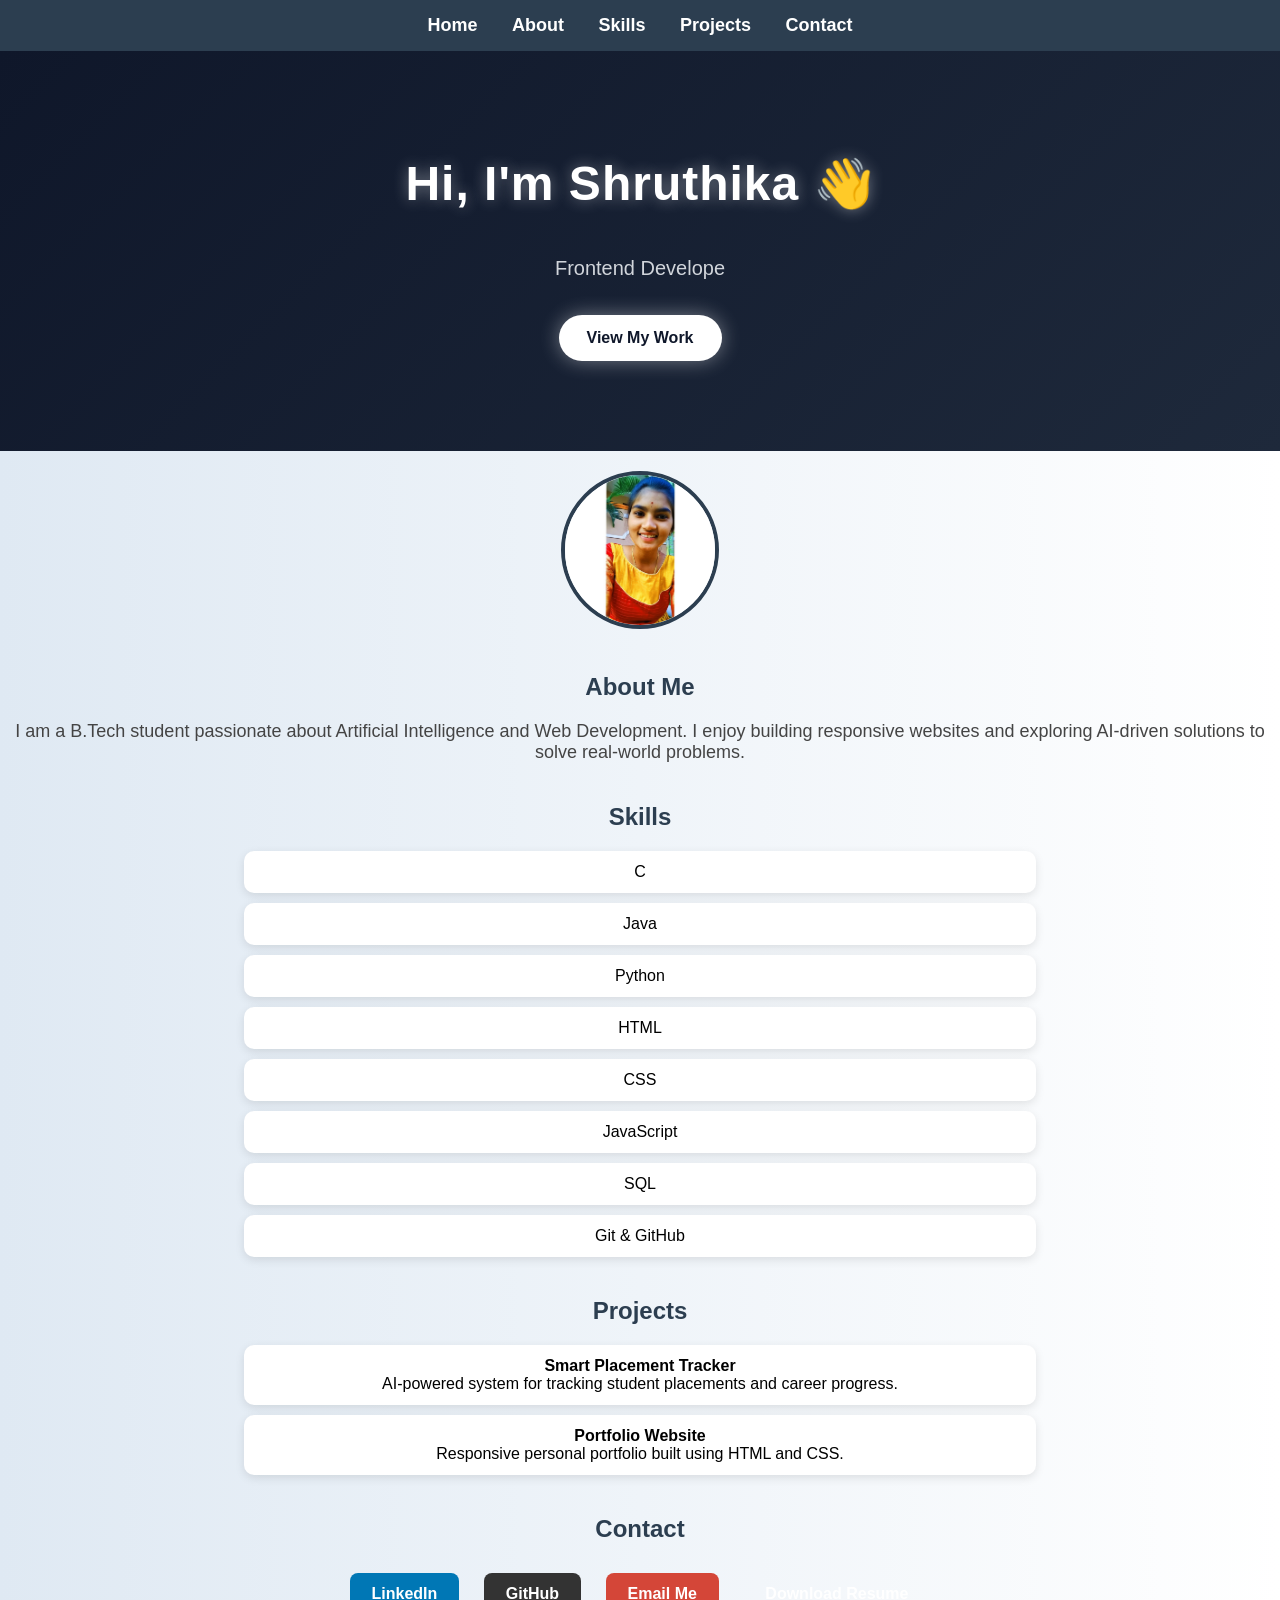
==== portfolio/index.html @ f8464550 "Add files via upload" ====
<!DOCTYPE html>
<html>
<head>
    <title>Shruthi Raj Portfolio</title>
    <link rel="stylesheet" href="style.css">
</head>
<body>

<nav class="navbar">
    <a href="#home">Home</a>
    <a href="#about">About</a>
    <a href="#skills">Skills</a>
    <a href="#projects">Projects</a>
    <a href="#contact">Contact</a>
</nav>

<section class="hero">
    <h1>Hi, I'm Shruthika 👋</h1>
    <p id="typing"></p>
    <a href="#projects" class="btn">View My Work</a>
</section>

<img src="profile.jpg" class="profile-pic" alt="Profile Photo">

<h2 id="about">About Me</h2>
<p>I am a B.Tech student passionate about Artificial Intelligence and Web Development.
I enjoy building responsive websites and exploring AI-driven solutions to solve real-world problems.
</p>

<h2 id="skills">Skills</h2>
<ul>
    <li>C</li>
    <li>Java</li>
    <li>Python</li>
    <li>HTML</li>
    <li>CSS</li>
 <li>JavaScript</li>
    <li>SQL</li>
    <li>Git & GitHub</li>
</ul>

<h2 id="projects">Projects</h2>
<ul>
    <li>
    <strong>Smart Placement Tracker</strong><br>
    AI-powered system for tracking student placements and career progress.
</li>

<li>
    <strong>Portfolio Website</strong><br>
    Responsive personal portfolio built using HTML and CSS.
</li>
</ul>
<h2 id="contact">Contact</h2>

<a href="https://www.linkedin.com/in/shruthika-mamilla-b07712413" target="_blank" class="btn">LinkedIn</a>

<a href="https://github.com/shruthiraj0615" target="_blank" class="btn">GitHub</a>

<a href="mailto:yourmail@gmail.com" class="btn">Email Me</a>

<a href="resume.pdf" download class="btn">Download Resume</a>
<script>
const text = "Frontend Developer | AI Enthusiast | B.Tech Student";
let i = 0;

function typeWriter() {
    if (i < text.length) {
        document.getElementById("typing").innerHTML += text.charAt(i);
        i++;
        setTimeout(typeWriter, 80);
    }
}

typeWriter();
</script>
</body>
</html>
---- portfolio/style.css ----
html {
    scroll-behavior: smooth;
}
@keyframes fadeIn {
    from {
        opacity: 0;
        transform: translateY(20px);
    }
    to {
        opacity: 1;
        transform: translateY(0);
    }
}
h1, h2, p, ul, .btn {
    animation: fadeIn 1s ease-in;
}
body {
    font-family: 'Segoe UI', sans-serif;
    margin: 0;
    padding: 0;
    background: linear-gradient(to right, #dfe9f3, #ffffff);
    text-align: center;
}

h1 {
    background: #2c3e50;
    color: white;
    padding: 25px;
    margin: 0;
    font-size: 32px;
    letter-spacing: 1px;
}

h2 {
    color: #2c3e50;
    margin-top: 40px;
    font-size: 24px;
}

p {
    color: #444;
    font-size: 18px;
}

ul {
    list-style: none;
    padding: 0;
}

ul li {
    background: white;
    margin: 10px auto;
    padding: 12px;
    width: 60%;
    border-radius: 10px;
    box-shadow: 0 3px 10px rgba(0,0,0,0.1);
    transition: 0.3s;
}

ul li:hover {
    transform: scale(1.07);
    box-shadow: 0 8px 20px rgba(0,0,0,0.2);
}

.profile-pic {
    width: 150px;
    height: 150px;
    border-radius: 50%;
    object-fit: cover;
    margin-top: 20px;
    border: 4px solid #2c3e50;
}
.btn {
    display: inline-block;
    margin: 10px;
    padding: 12px 22px;
    color: white;
    text-decoration: none;
    border-radius: 8px;
    transition: 0.3s;
    font-weight: bold;
}

.btn[href*="linkedin"] {
    background-color: #0077b5;
}

.btn[href*="github"] {
    background-color: #333;
}

.btn[href^="mailto"] {
    background-color: #d44638;
}

.btn:hover {
    transform: scale(1.1);
    opacity: 0.9;
}
.navbar {
    background-color: #2c3e50;
    padding: 15px;
    position: sticky;
    top: 0;
    z-index: 1000;
}

.navbar a {
    color: white;
    text-decoration: none;
    margin: 0 15px;
    font-size: 18px;
    font-weight: bold;
}

.navbar a:hover {
    color: #4CAF50;
}
@media (max-width: 768px) {

    h1 {
        font-size: 24px;
        padding: 15px;
    }

    h2 {
        font-size: 20px;
    }

    ul li {
        width: 90%;
    }

    .navbar {
        display: flex;
        flex-wrap: wrap;
        justify-content: center;
    }

    .navbar a {
        margin: 8px;
        font-size: 16px;
    }

    .profile-pic {
        width: 120px;
        height: 120px;
    }

    .btn {
        display: block;
        width: 80%;
        margin: 10px auto;
    }
}
.hero {
    padding: 80px 20px;
    background: linear-gradient(135deg, #0f172a, #1e293b);
    color: white;
    text-align: center;
    animation: fadeIn 1.5s ease-in;
}

.hero h1 {
    font-size: 48px;
    margin-bottom: 15px;
    background: none;
    color: white;
    text-shadow: 0 0 15px rgba(255,255,255,0.4);
}

.hero p {
    font-size: 20px;
    color: #d1d5db;
    margin-bottom: 25px;
}

.hero .btn {
    background: white;
    color: #0f172a;
    padding: 14px 28px;
    border-radius: 30px;
    font-weight: bold;
    box-shadow: 0 0 20px rgba(255,255,255,0.4);
}

.hero .btn:hover {
    transform: scale(1.08);
}
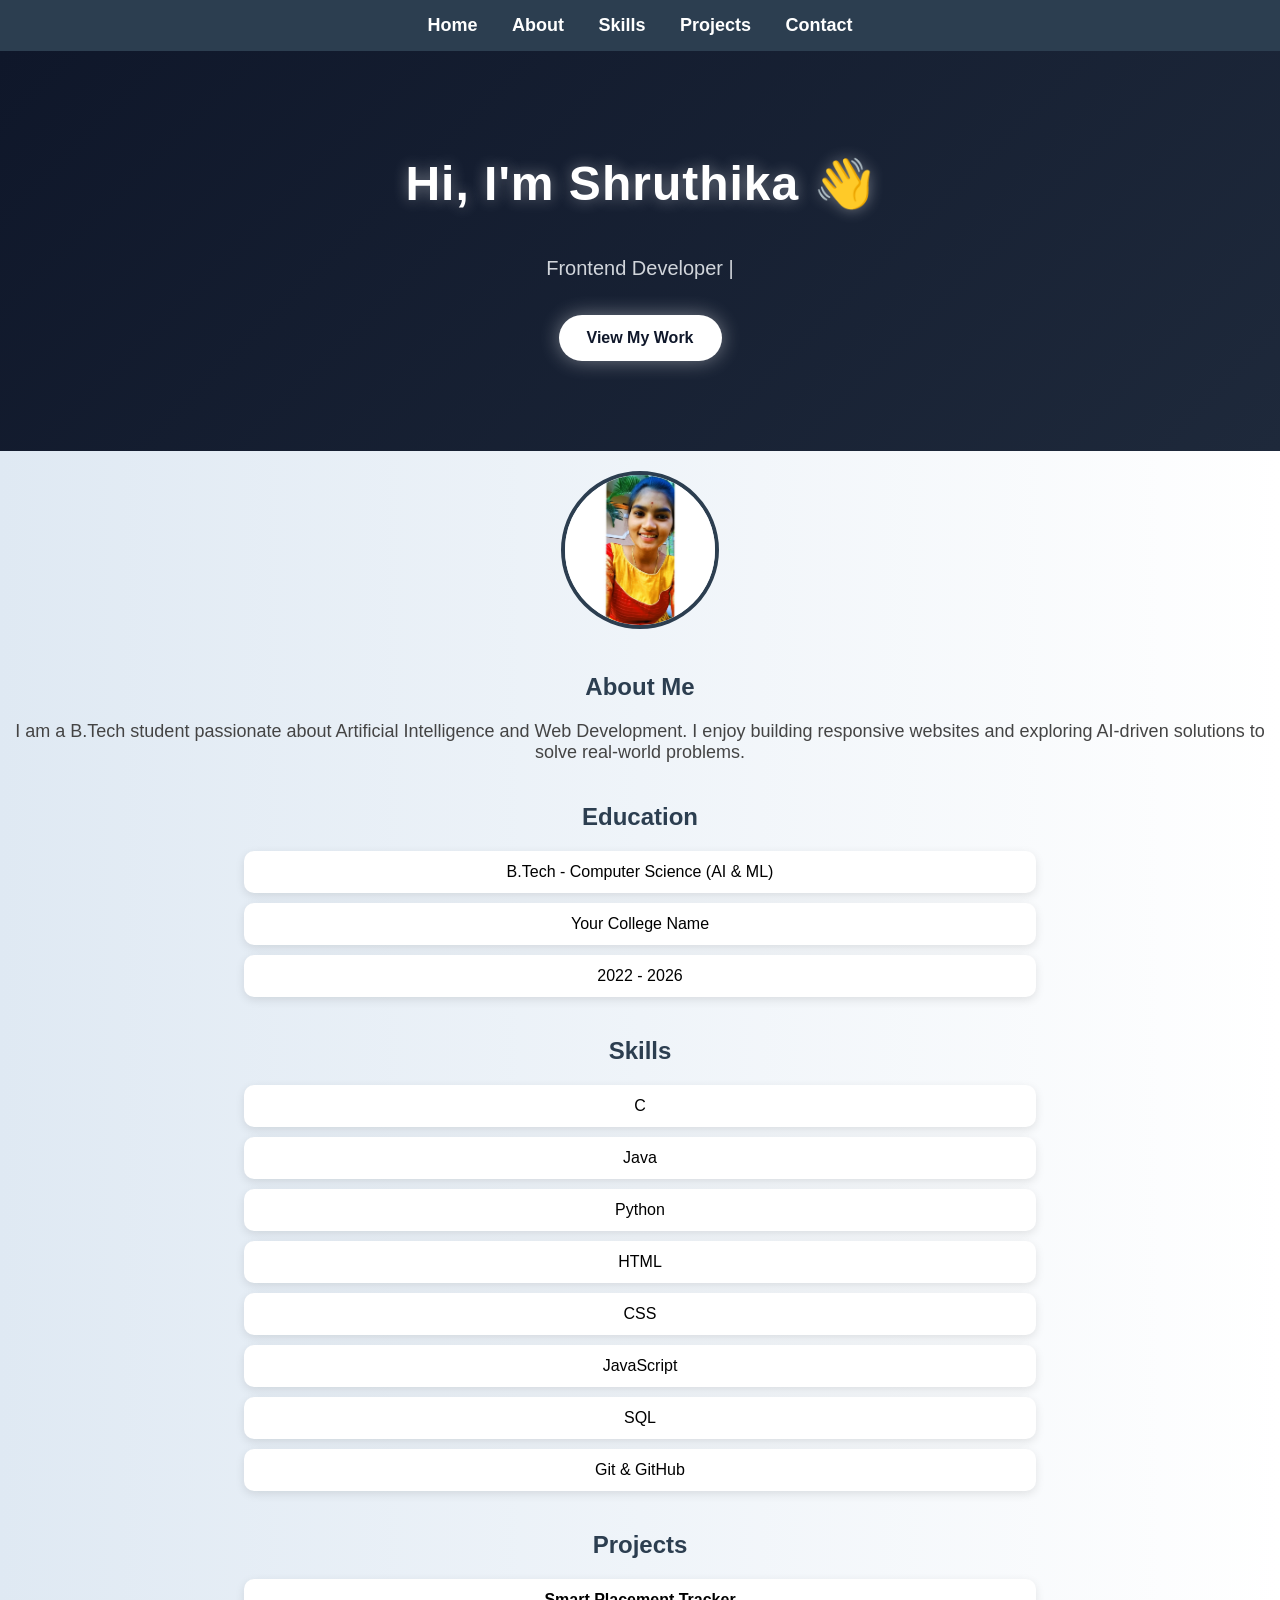
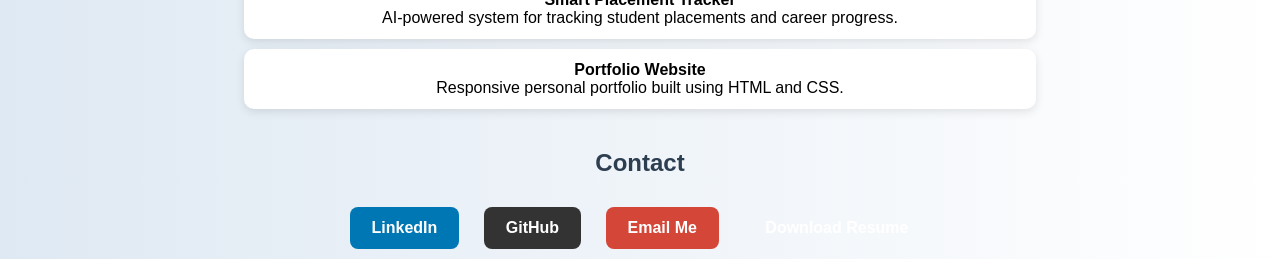
==== commit d5f91dc4: "index.html" ====
--- a/portfolio/index.html
+++ b/portfolio/index.html
@@ -26,7 +26,12 @@
 <p>I am a B.Tech student passionate about Artificial Intelligence and Web Development.
 I enjoy building responsive websites and exploring AI-driven solutions to solve real-world problems.
 </p>
-
+<h2 id="education">Education</h2>
+<ul>
+    <li>B.Tech - Computer Science (AI & ML)</li>
+    <li>Your College Name</li>
+    <li>2022 - 2026</li>
+</ul>
 <h2 id="skills">Skills</h2>
 <ul>
     <li>C</li>
@@ -75,4 +80,4 @@
 typeWriter();
 </script>
 </body>
-</html>+</html>
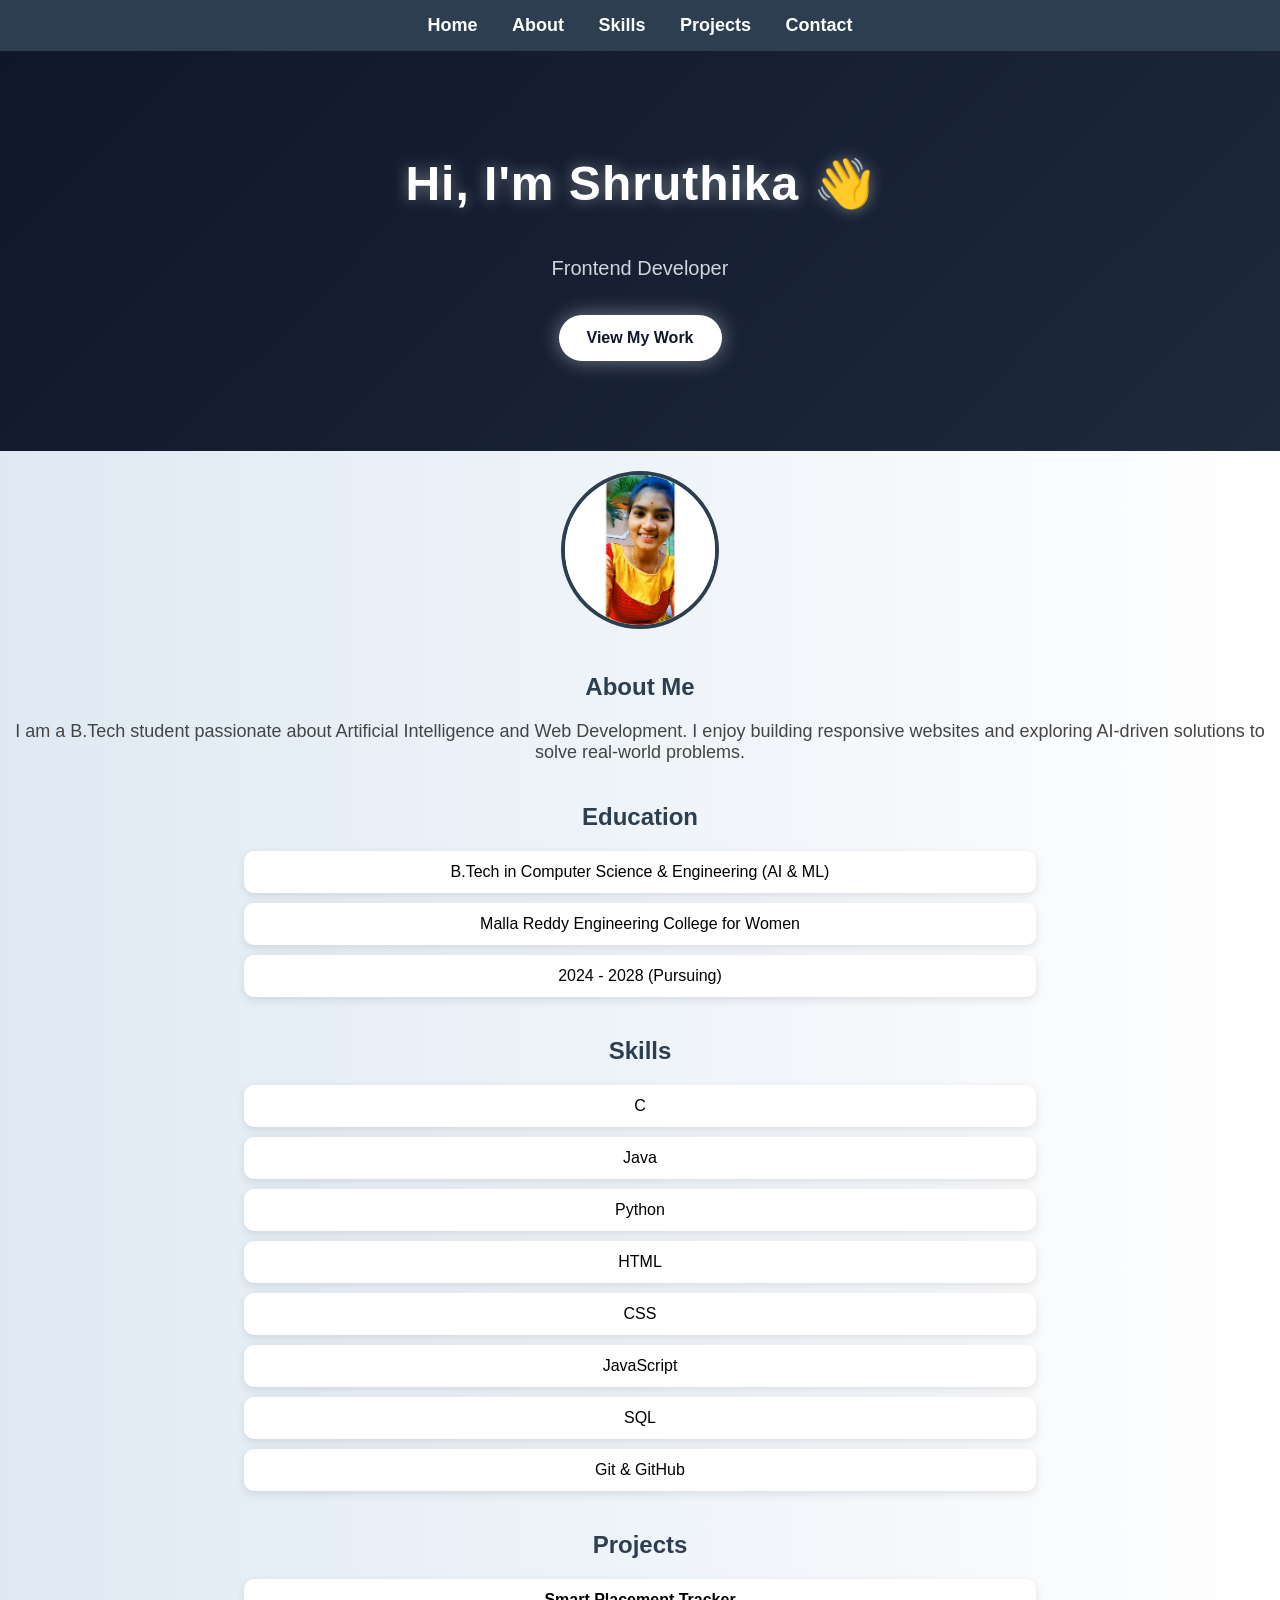
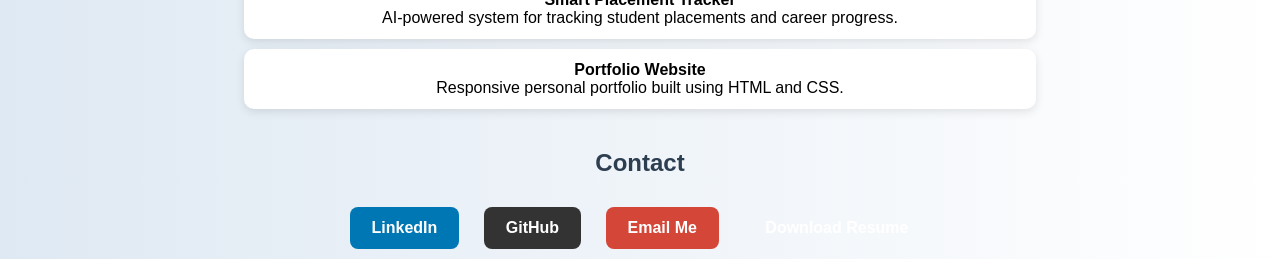
==== commit d476c2ed: "Update index.html" ====
--- a/portfolio/index.html
+++ b/portfolio/index.html
@@ -26,12 +26,14 @@
 <p>I am a B.Tech student passionate about Artificial Intelligence and Web Development.
 I enjoy building responsive websites and exploring AI-driven solutions to solve real-world problems.
 </p>
-<h2 id="education">Education</h2>
-<ul>
-    <li>B.Tech - Computer Science (AI & ML)</li>
-    <li>Your College Name</li>
-    <li>2022 - 2026</li>
-</ul>
+<section id="education">
+    <h2>Education</h2>
+    <ul>
+        <li>B.Tech in Computer Science & Engineering (AI & ML)</li>
+        <li>Malla Reddy Engineering College for Women</li>
+        <li>2024 - 2028 (Pursuing)</li>
+    </ul>
+</section>
 <h2 id="skills">Skills</h2>
 <ul>
     <li>C</li>
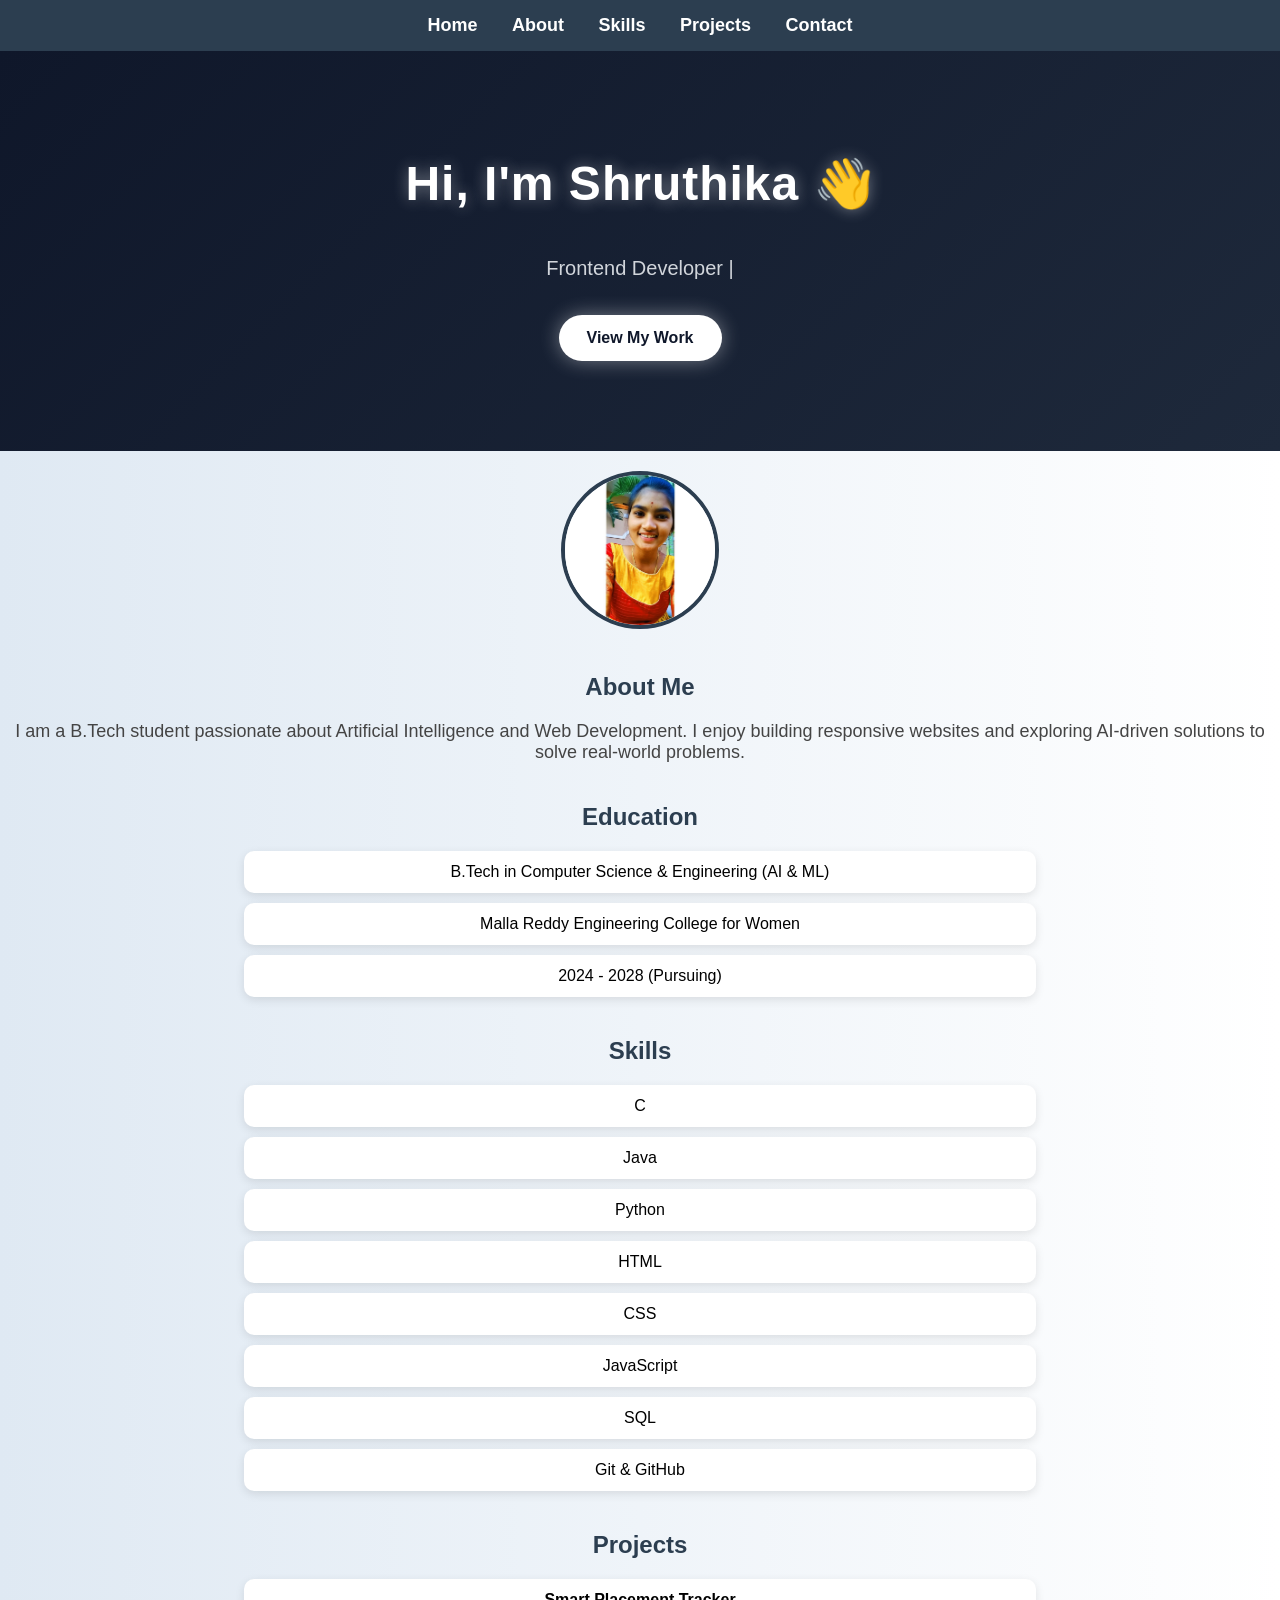
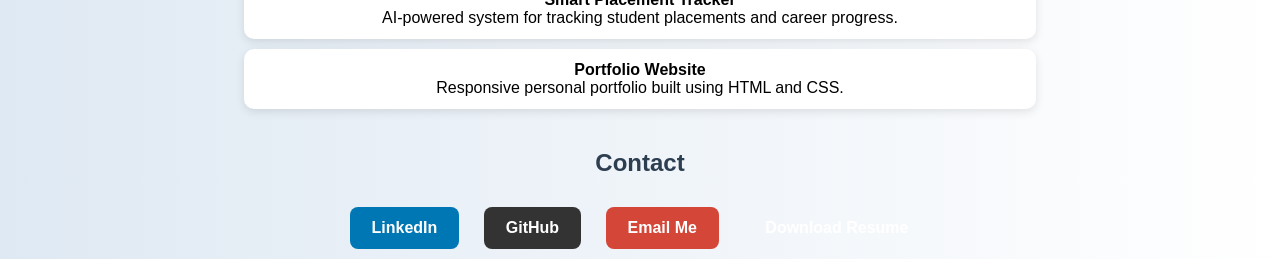
==== commit 91a7f838: "Update index.html" ====
--- a/portfolio/index.html
+++ b/portfolio/index.html
@@ -33,19 +33,19 @@
         <li>Malla Reddy Engineering College for Women</li>
         <li>2024 - 2028 (Pursuing)</li>
     </ul>
+<section id="skills">
+    <h2>Skills</h2>
+    <ul>
+        <li>C</li>
+        <li>Java</li>
+        <li>Python</li>
+        <li>HTML</li>
+        <li>CSS</li>
+        <li>JavaScript</li>
+        <li>SQL</li>
+        <li>Git & GitHub</li>
+</ul>
 </section>
-<h2 id="skills">Skills</h2>
-<ul>
-    <li>C</li>
-    <li>Java</li>
-    <li>Python</li>
-    <li>HTML</li>
-    <li>CSS</li>
- <li>JavaScript</li>
-    <li>SQL</li>
-    <li>Git & GitHub</li>
-</ul>
-
 <h2 id="projects">Projects</h2>
 <ul>
     <li>
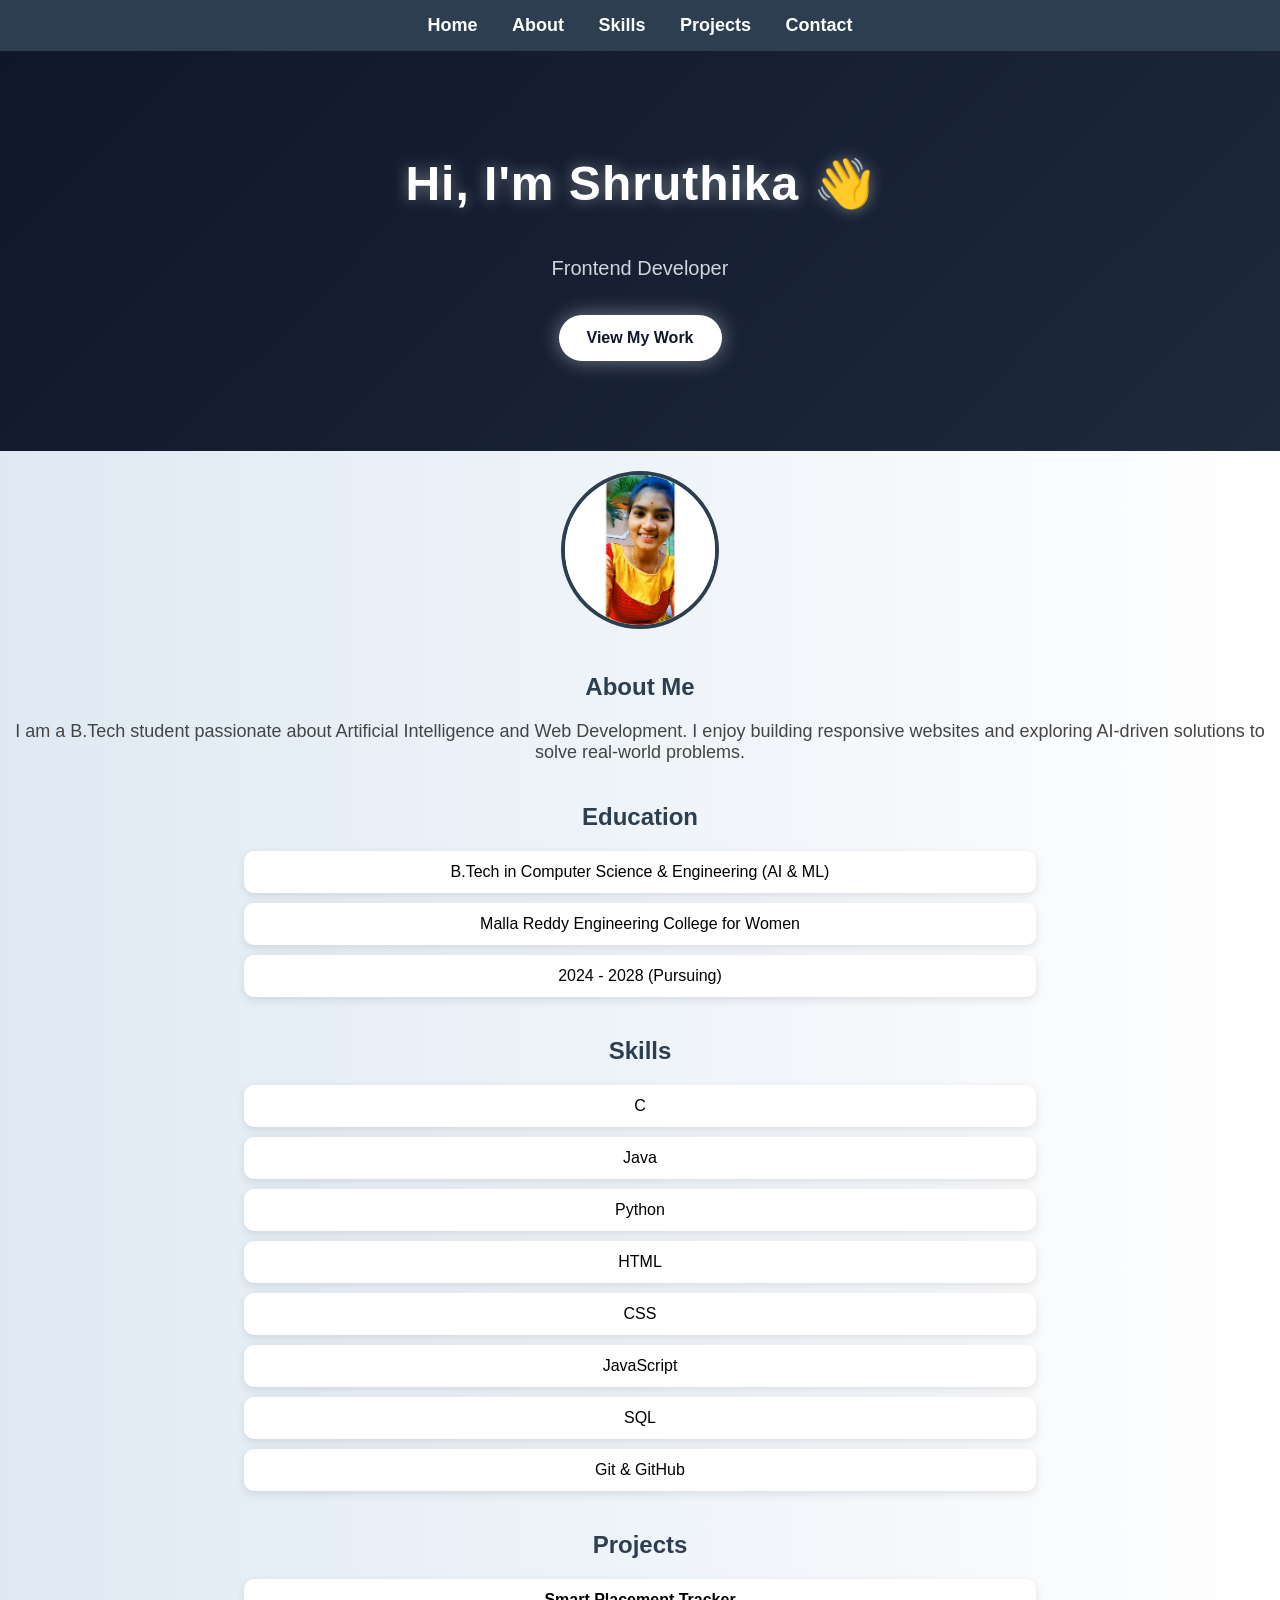
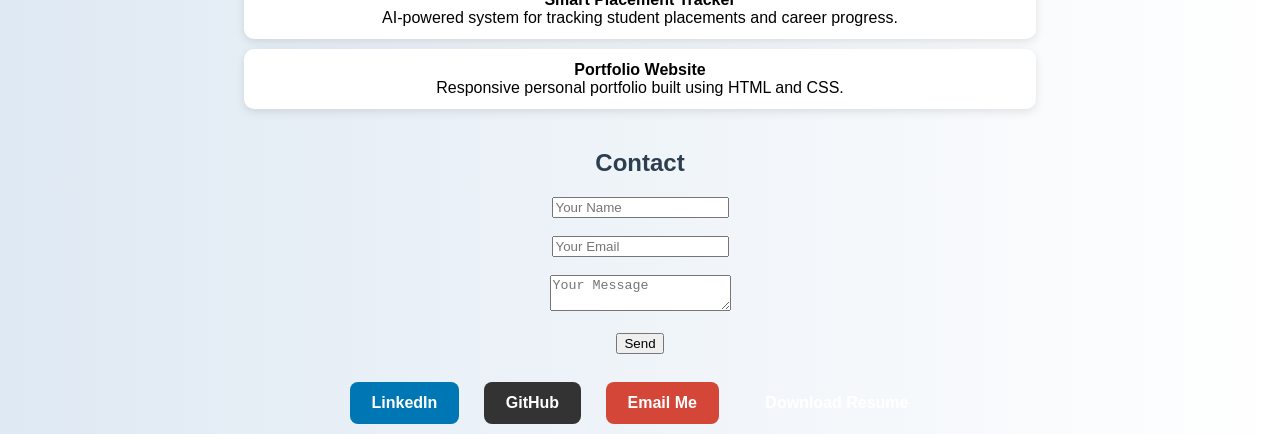
==== commit 2eaf0a7e: "Update index.html" ====
--- a/portfolio/index.html
+++ b/portfolio/index.html
@@ -59,6 +59,17 @@
 </li>
 </ul>
 <h2 id="contact">Contact</h2>
+    <form>
+    <input type="text" placeholder="Your Name"><br><br>
+
+    <input type="email" placeholder="Your Email"><br><br>
+
+    <textarea placeholder="Your Message"></textarea><br><br>
+
+    <button type="submit">Send</button>
+</form>
+
+<br>
 
 <a href="https://www.linkedin.com/in/shruthika-mamilla-b07712413" target="_blank" class="btn">LinkedIn</a>
 
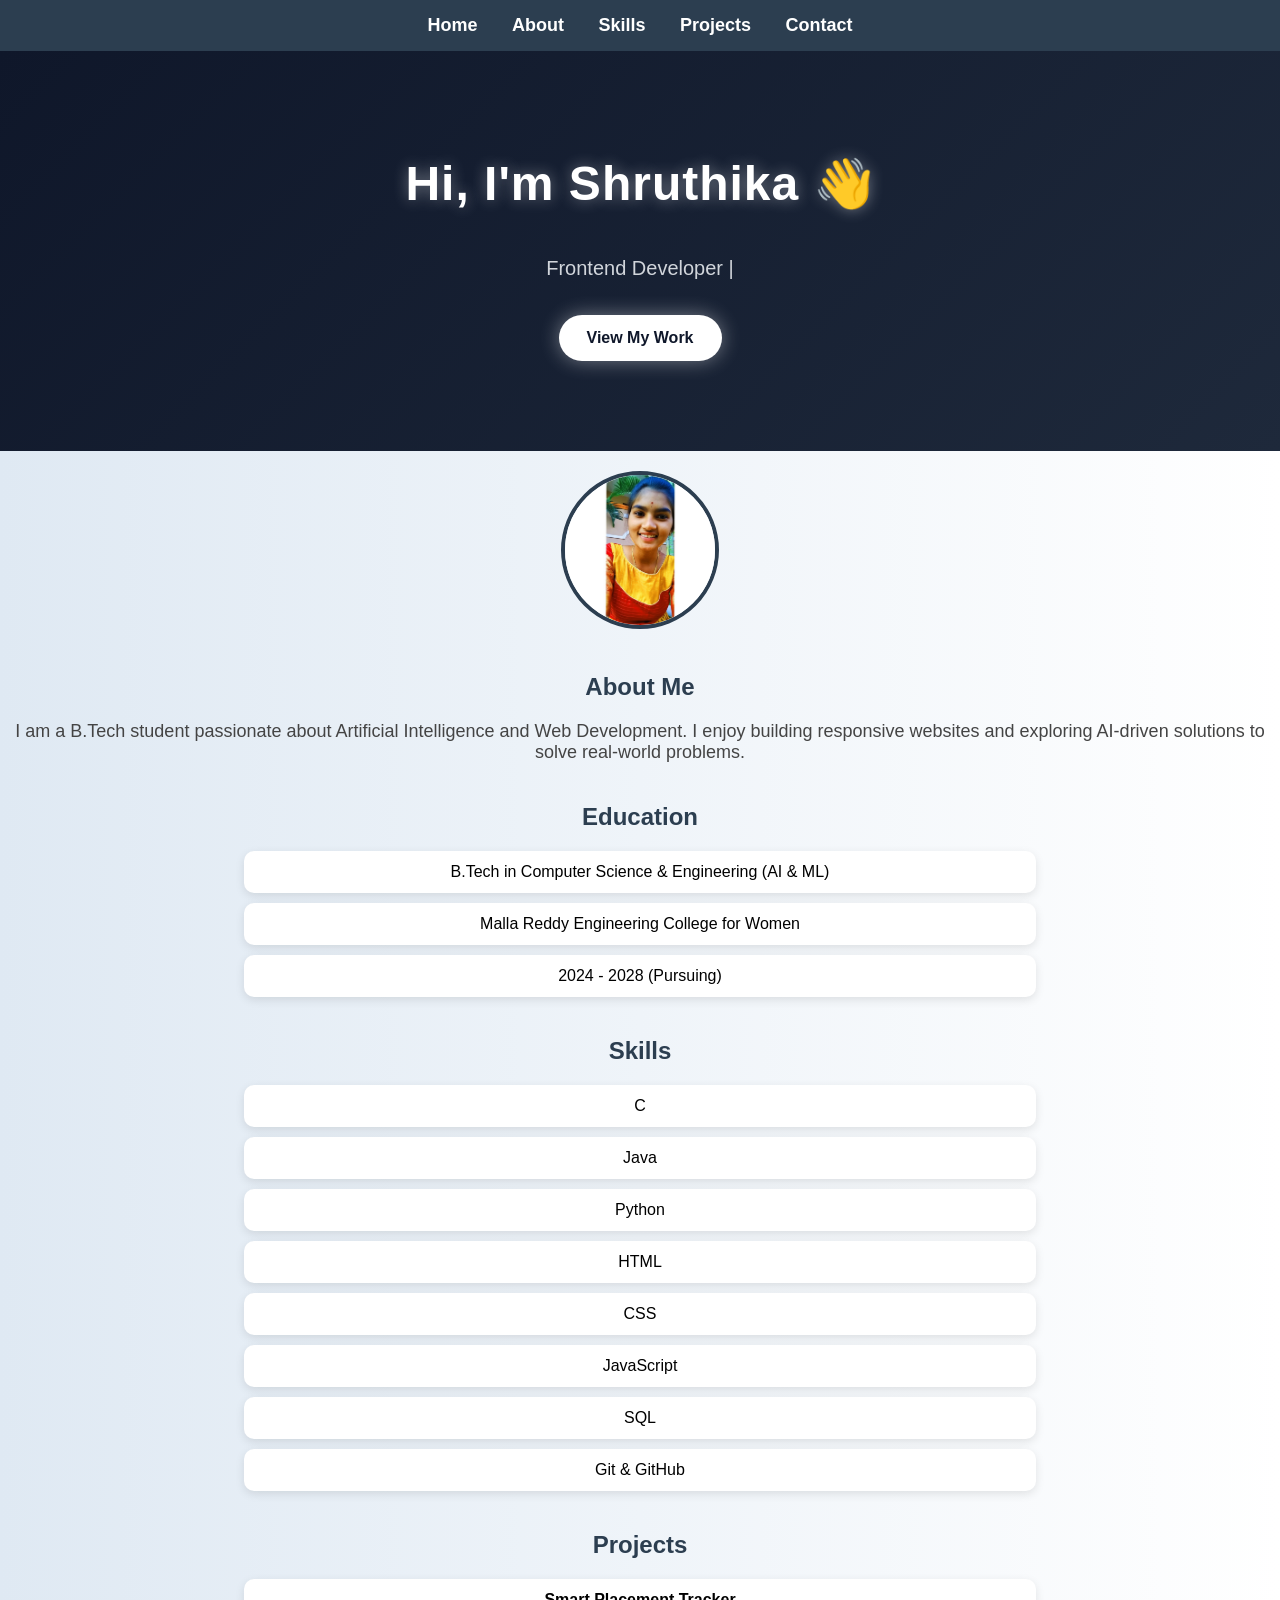
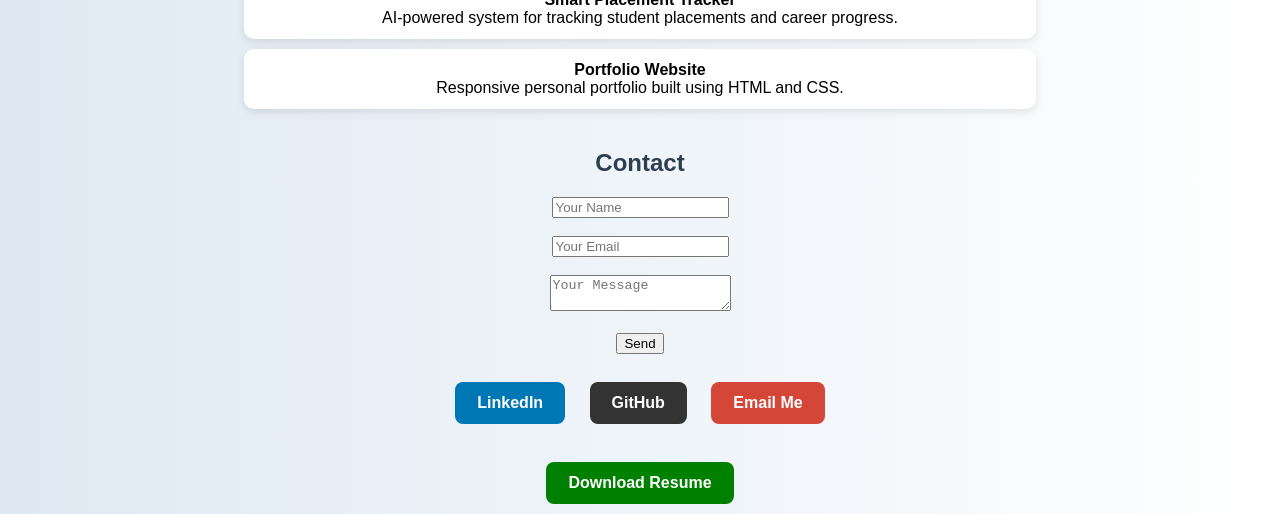
==== commit e446b503: "Update index.html" ====
--- a/portfolio/index.html
+++ b/portfolio/index.html
@@ -77,7 +77,12 @@
 
 <a href="mailto:yourmail@gmail.com" class="btn">Email Me</a>
 
-<a href="resume.pdf" download class="btn">Download Resume</a>
+<br><br>
+
+<a href="#" class="btn" style="background:green !important; color:white !important;">
+    Download Resume
+</a>
+
 <script>
 const text = "Frontend Developer | AI Enthusiast | B.Tech Student";
 let i = 0;
--- a/portfolio/style.css
+++ b/portfolio/style.css
@@ -186,4 +186,26 @@
 
 .hero .btn:hover {
     transform: scale(1.08);
-}+}
+.resume-btn {
+    background: #16a34a !important;
+    color: white !important;
+    border: 2px solid #16a34a !important;
+}
+}
+.hero .btn.resume-btn {
+    background-color: #16a34a !important;
+    color: white !important;
+}
+a.btn.resume-btn {
+    background: #16a34a !important;
+    color: white !important;
+    border: 2px solid #16a34a !important;
+}
+.resume-btn {
+    display: inline-block !important;
+    background: #16a34a !important;
+    color: white !important;
+    padding: 12px 22px !important;
+    border-radius: 8px !important;
+}
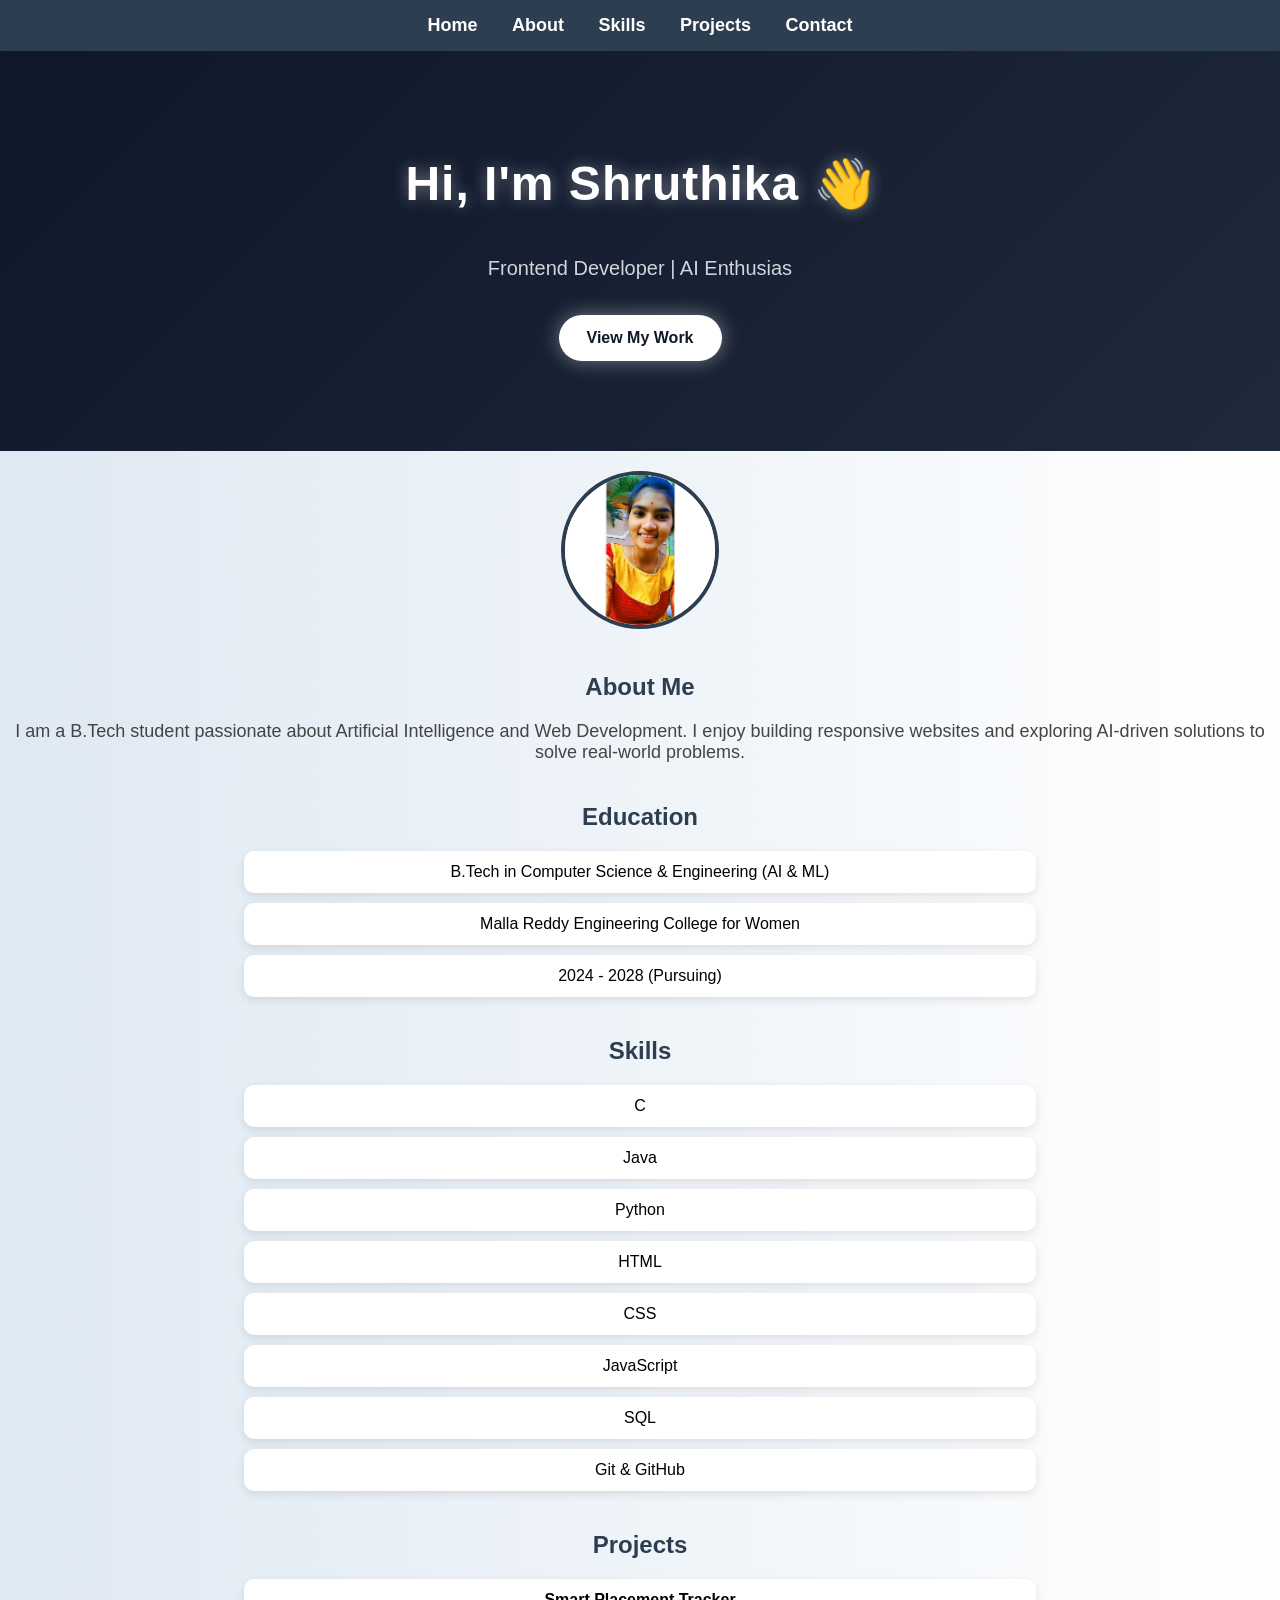
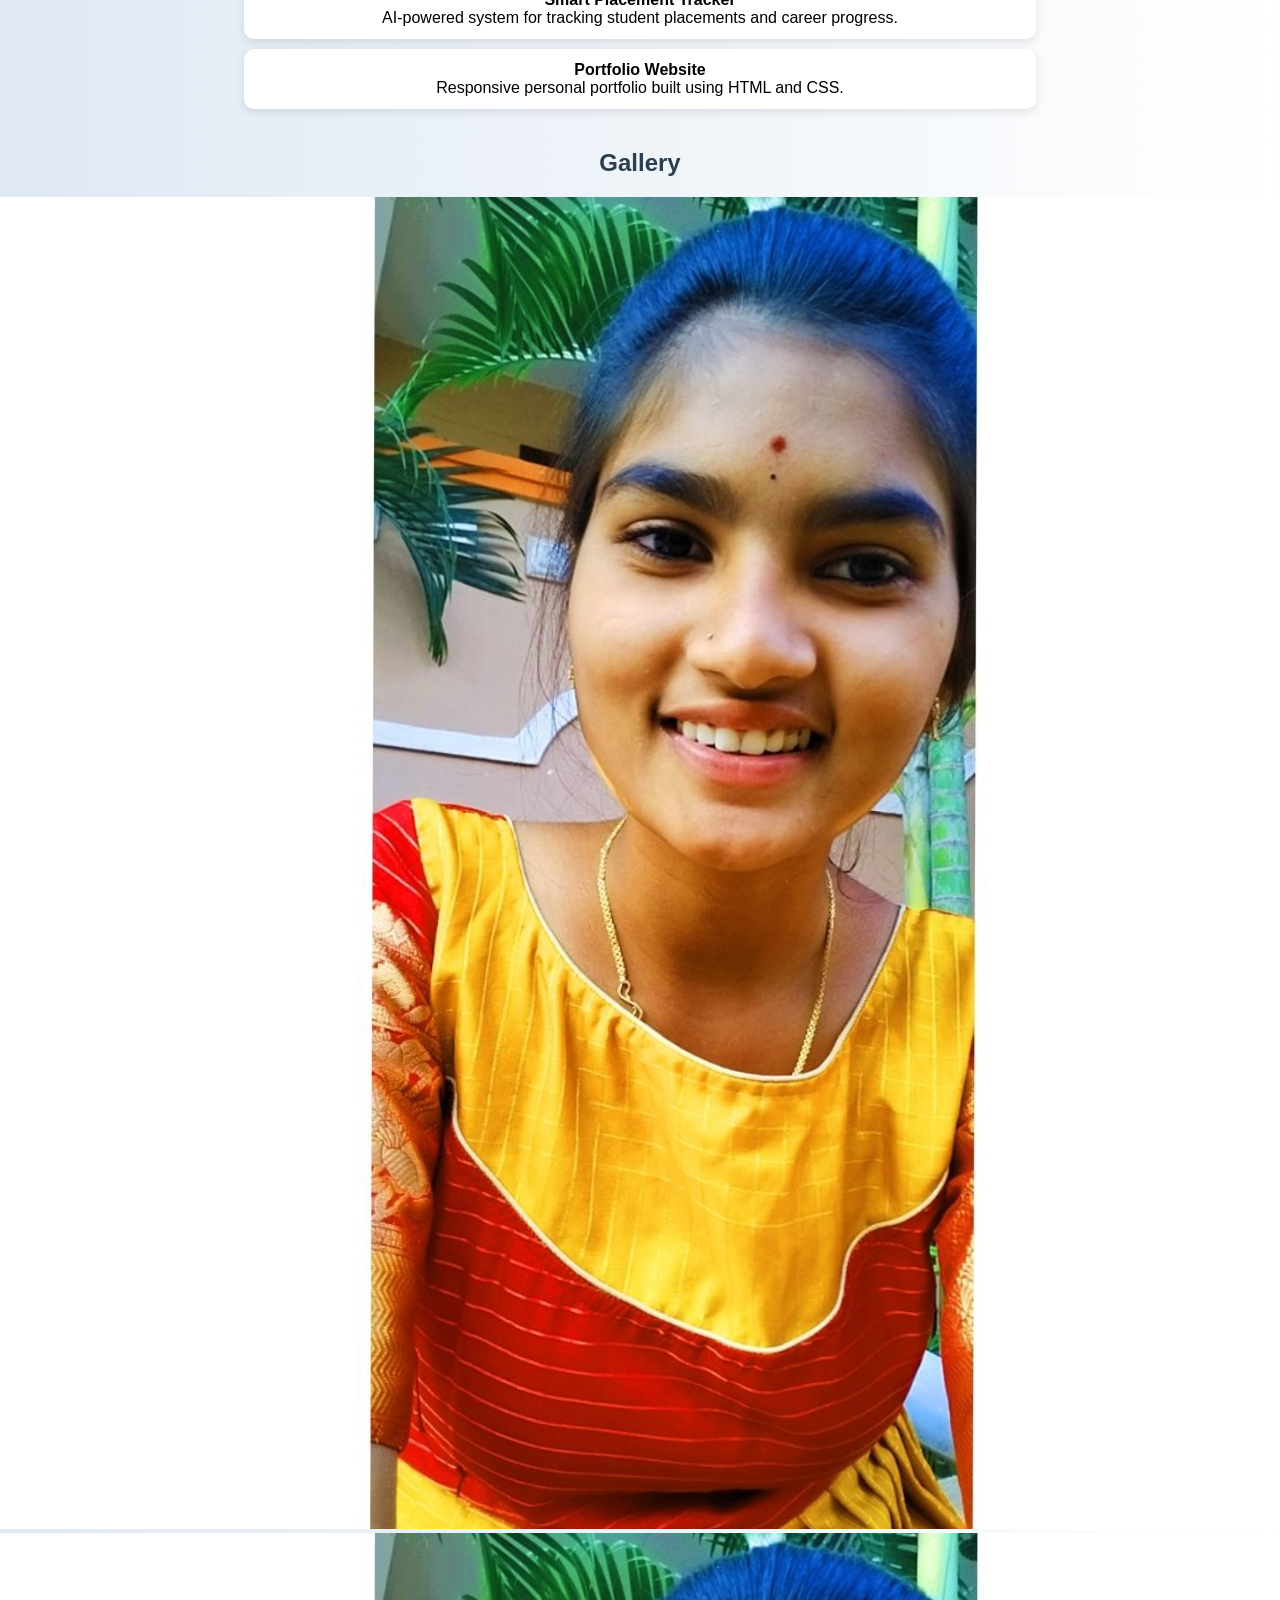
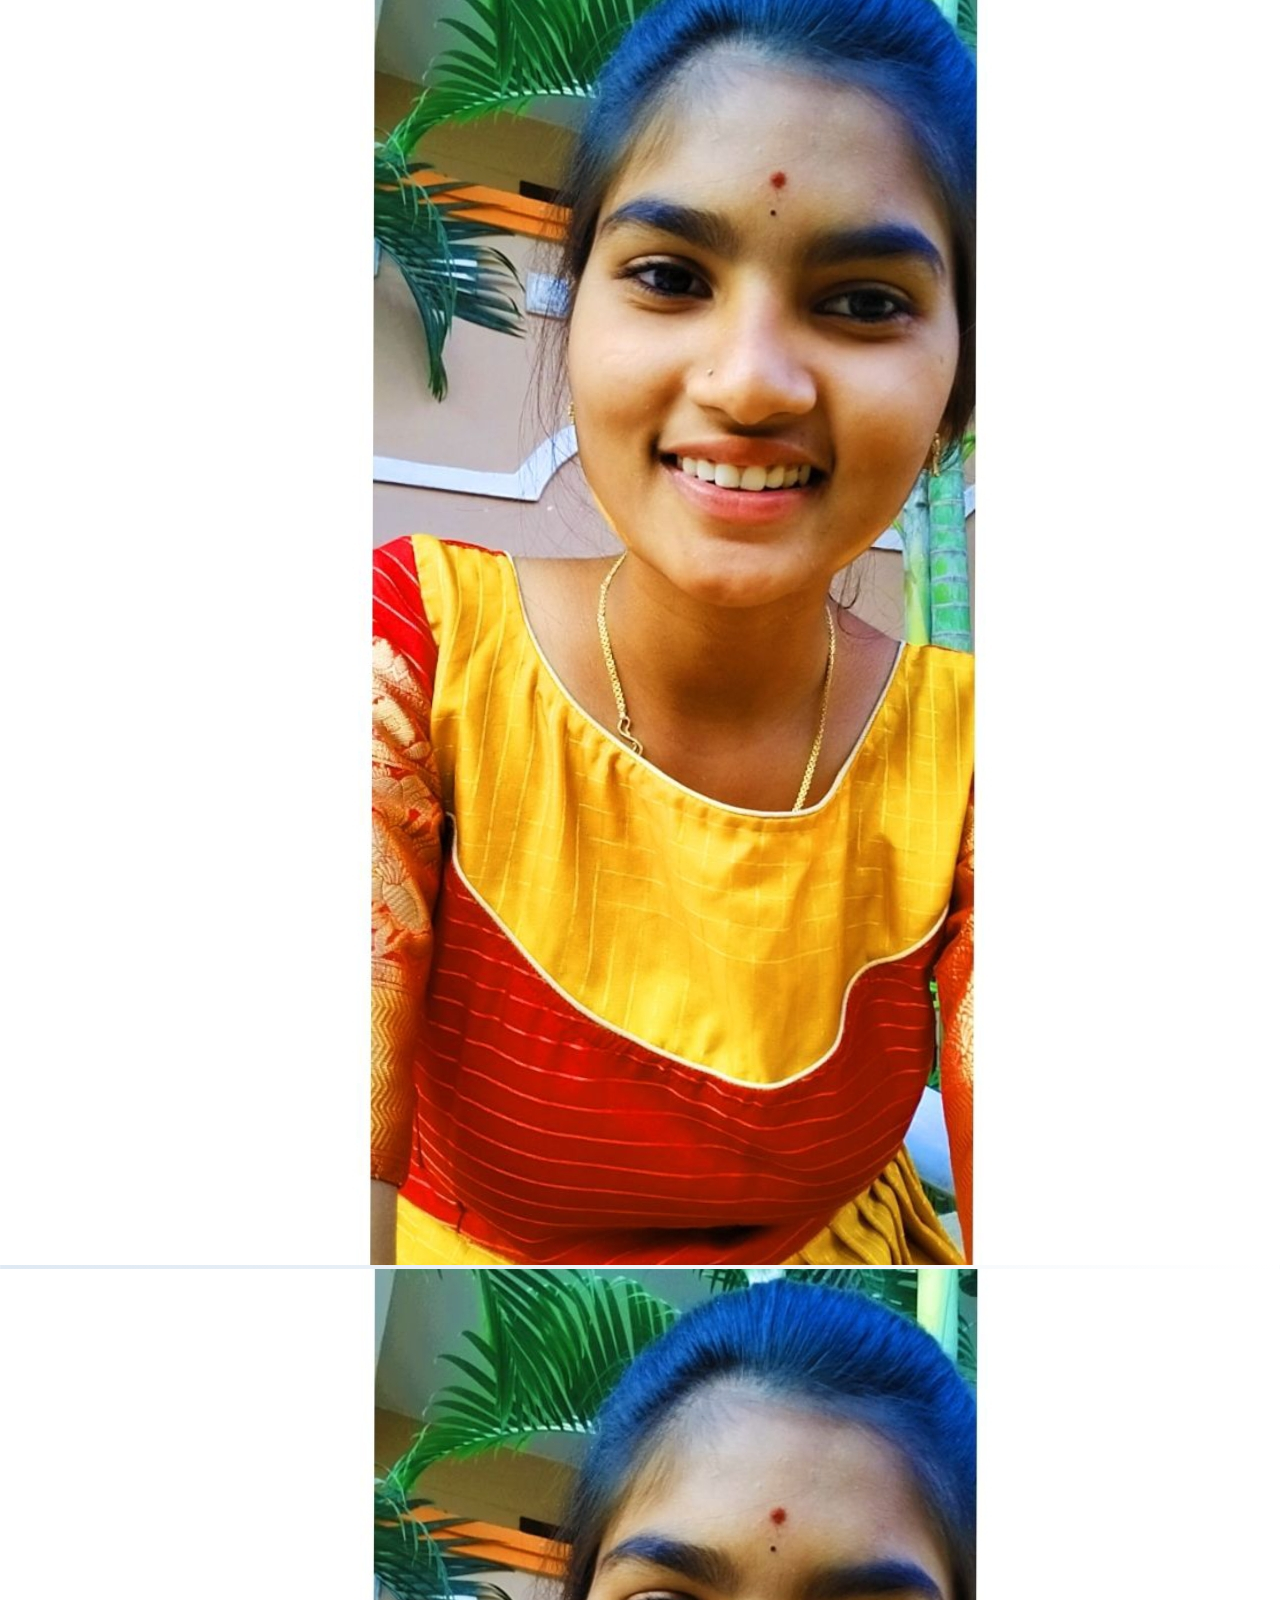
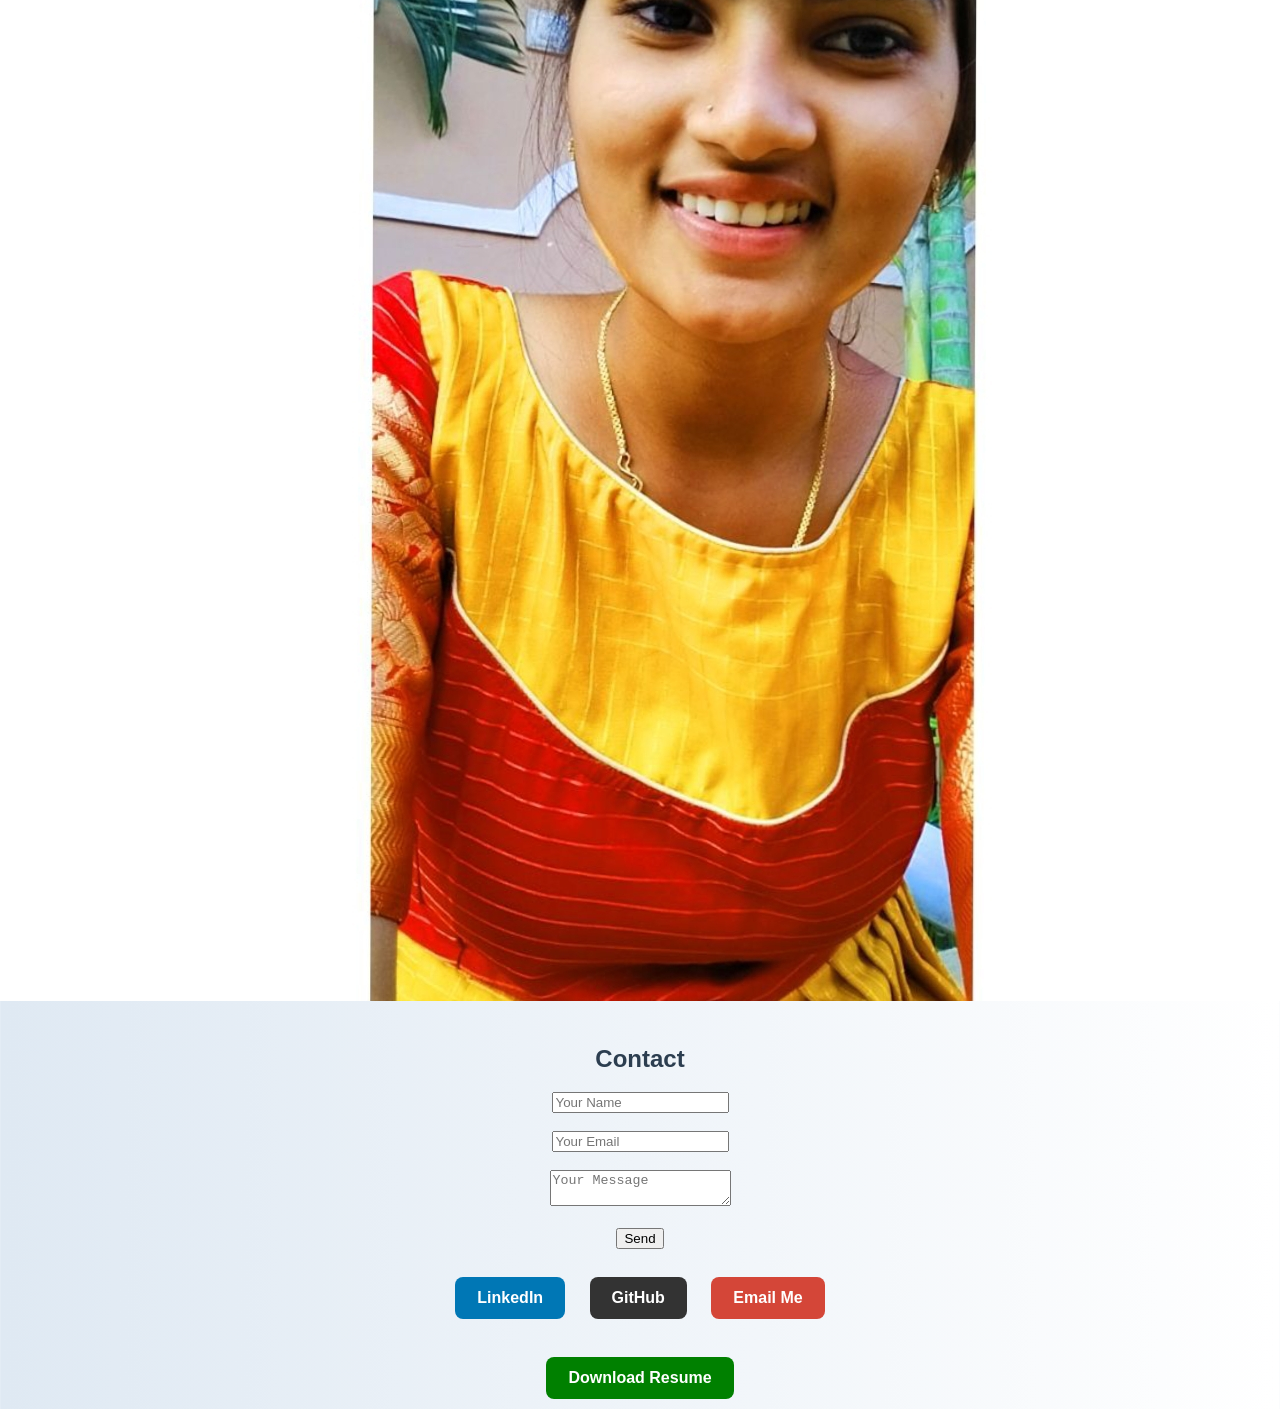
==== commit c6985357: "Update index.html" ====
--- a/portfolio/index.html
+++ b/portfolio/index.html
@@ -33,6 +33,7 @@
         <li>Malla Reddy Engineering College for Women</li>
         <li>2024 - 2028 (Pursuing)</li>
     </ul>
+        </section>
 <section id="skills">
     <h2>Skills</h2>
     <ul>
@@ -58,6 +59,13 @@
     Responsive personal portfolio built using HTML and CSS.
 </li>
 </ul>
+    <h2 class="gallery-title">Gallery</h2>
+<div class="gallery">
+    <img src="profile.jpg" alt="Project 1">
+    <img src="profile.jpg" alt="Project 2">
+    <img src="profile.jpg" alt="Project 3">
+</div>
+
 <h2 id="contact">Contact</h2>
     <form>
     <input type="text" placeholder="Your Name"><br><br>
